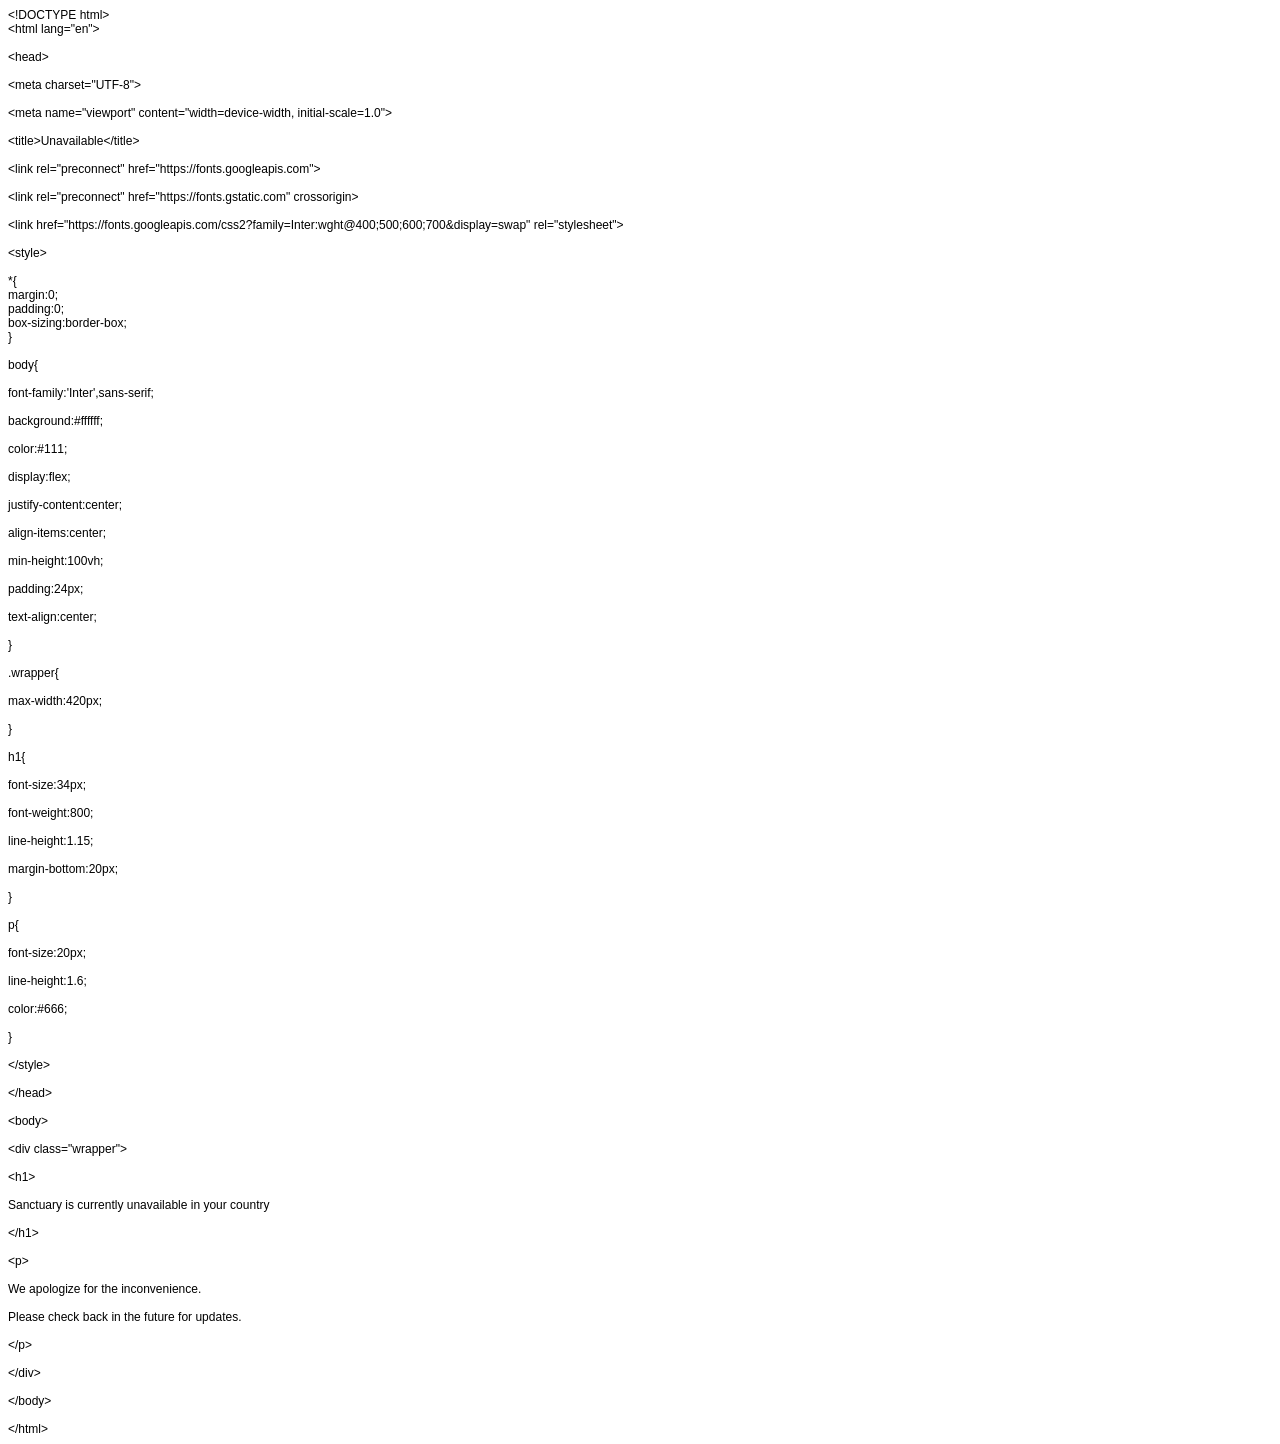
==== unsupported.html @ 87b016fb "Initial commit" ====
<!DOCTYPE html PUBLIC "-//W3C//DTD HTML 4.01//EN" "http://www.w3.org/TR/html4/strict.dtd">
<html>
<head>
  <meta http-equiv="Content-Type" content="text/html; charset=utf-8">
  <meta http-equiv="Content-Style-Type" content="text/css">
  <title></title>
  <meta name="Generator" content="Cocoa HTML Writer">
  <meta name="CocoaVersion" content="2575.2">
  <style type="text/css">
    p.p1 {margin: 0.0px 0.0px 0.0px 0.0px; font: 12.0px Helvetica}
    p.p2 {margin: 0.0px 0.0px 0.0px 0.0px; font: 12.0px Helvetica; min-height: 14.0px}
  </style>
</head>
<body>
<p class="p1">&lt;!DOCTYPE html&gt;</p>
<p class="p1">&lt;html lang="en"&gt;</p>
<p class="p2"><br></p>
<p class="p1">&lt;head&gt;</p>
<p class="p2"><br></p>
<p class="p1">&lt;meta charset="UTF-8"&gt;</p>
<p class="p2"><br></p>
<p class="p1">&lt;meta name="viewport" content="width=device-width, initial-scale=1.0"&gt;</p>
<p class="p2"><br></p>
<p class="p1">&lt;title&gt;Unavailable&lt;/title&gt;</p>
<p class="p2"><br></p>
<p class="p1">&lt;link rel="preconnect" href="https://fonts.googleapis.com"&gt;</p>
<p class="p2"><br></p>
<p class="p1">&lt;link rel="preconnect" href="https://fonts.gstatic.com" crossorigin&gt;</p>
<p class="p2"><br></p>
<p class="p1">&lt;link href="https://fonts.googleapis.com/css2?family=Inter:wght@400;500;600;700&amp;display=swap" rel="stylesheet"&gt;</p>
<p class="p2"><br></p>
<p class="p1">&lt;style&gt;</p>
<p class="p2"><br></p>
<p class="p1">*{</p>
<p class="p1">margin:0;</p>
<p class="p1">padding:0;</p>
<p class="p1">box-sizing:border-box;</p>
<p class="p1">}</p>
<p class="p2"><br></p>
<p class="p1">body{</p>
<p class="p2"><br></p>
<p class="p1">font-family:'Inter',sans-serif;</p>
<p class="p2"><br></p>
<p class="p1">background:#ffffff;</p>
<p class="p2"><br></p>
<p class="p1">color:#111;</p>
<p class="p2"><br></p>
<p class="p1">display:flex;</p>
<p class="p2"><br></p>
<p class="p1">justify-content:center;</p>
<p class="p2"><br></p>
<p class="p1">align-items:center;</p>
<p class="p2"><br></p>
<p class="p1">min-height:100vh;</p>
<p class="p2"><br></p>
<p class="p1">padding:24px;</p>
<p class="p2"><br></p>
<p class="p1">text-align:center;</p>
<p class="p2"><br></p>
<p class="p1">}</p>
<p class="p2"><br></p>
<p class="p1">.wrapper{</p>
<p class="p2"><br></p>
<p class="p1">max-width:420px;</p>
<p class="p2"><br></p>
<p class="p1">}</p>
<p class="p2"><br></p>
<p class="p1">h1{</p>
<p class="p2"><br></p>
<p class="p1">font-size:34px;</p>
<p class="p2"><br></p>
<p class="p1">font-weight:800;</p>
<p class="p2"><br></p>
<p class="p1">line-height:1.15;</p>
<p class="p2"><br></p>
<p class="p1">margin-bottom:20px;</p>
<p class="p2"><br></p>
<p class="p1">}</p>
<p class="p2"><br></p>
<p class="p1">p{</p>
<p class="p2"><br></p>
<p class="p1">font-size:20px;</p>
<p class="p2"><br></p>
<p class="p1">line-height:1.6;</p>
<p class="p2"><br></p>
<p class="p1">color:#666;</p>
<p class="p2"><br></p>
<p class="p1">}</p>
<p class="p2"><br></p>
<p class="p1">&lt;/style&gt;</p>
<p class="p2"><br></p>
<p class="p1">&lt;/head&gt;</p>
<p class="p2"><br></p>
<p class="p1">&lt;body&gt;</p>
<p class="p2"><br></p>
<p class="p1">&lt;div class="wrapper"&gt;</p>
<p class="p2"><br></p>
<p class="p1">&lt;h1&gt;</p>
<p class="p2"><br></p>
<p class="p1">Sanctuary is currently unavailable in your country</p>
<p class="p2"><br></p>
<p class="p1">&lt;/h1&gt;</p>
<p class="p2"><br></p>
<p class="p1">&lt;p&gt;</p>
<p class="p2"><br></p>
<p class="p1">We apologize for the inconvenience.</p>
<p class="p2"><br></p>
<p class="p1">Please check back in the future for updates.</p>
<p class="p2"><br></p>
<p class="p1">&lt;/p&gt;</p>
<p class="p2"><br></p>
<p class="p1">&lt;/div&gt;</p>
<p class="p2"><br></p>
<p class="p1">&lt;/body&gt;</p>
<p class="p2"><br></p>
<p class="p1">&lt;/html&gt;</p>
</body>
</html>
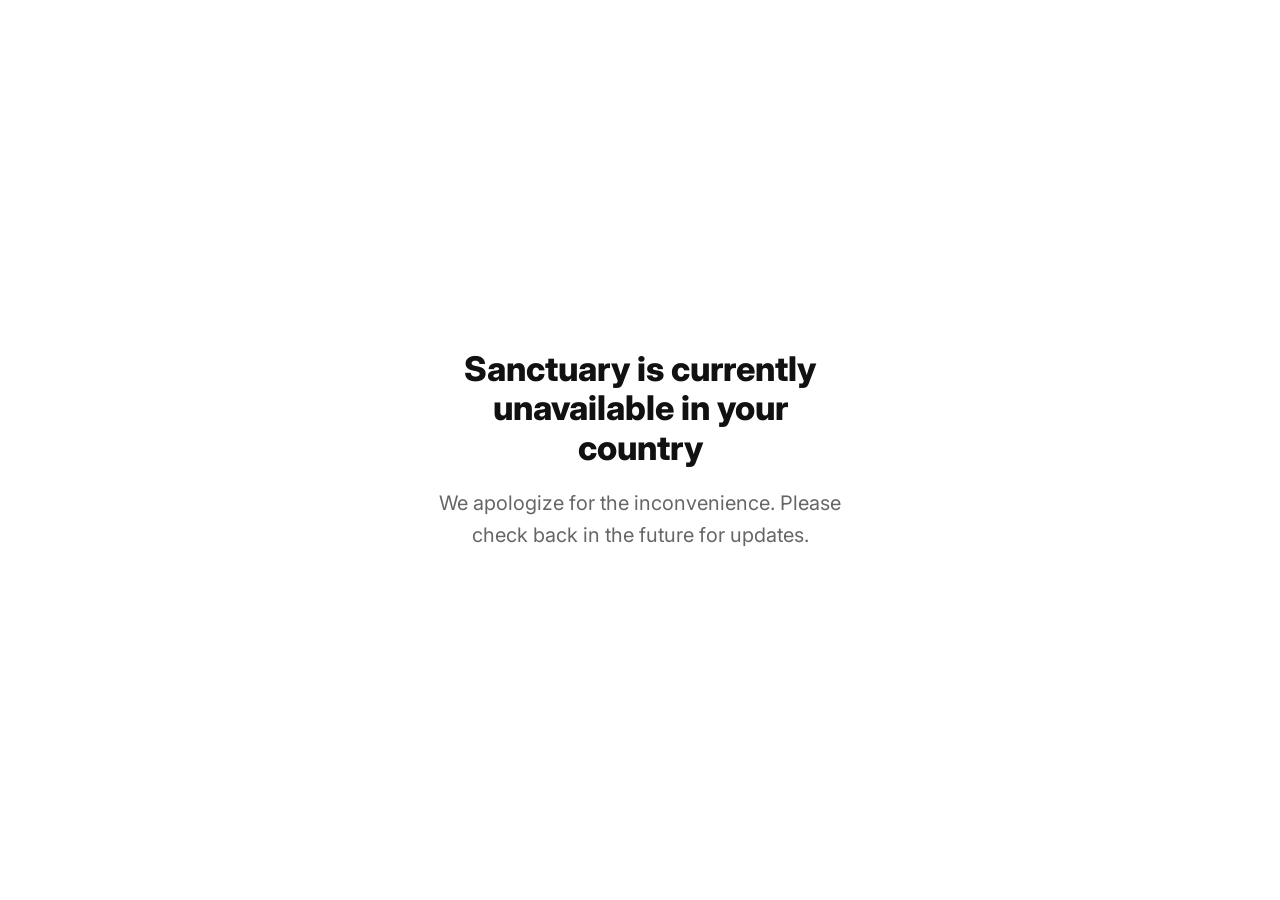
==== commit 4072792f: "Add files via upload New files created with Visual Studio Code" ====
--- a/unsupported.html
+++ b/unsupported.html
@@ -1,118 +1,102 @@
-<!DOCTYPE html PUBLIC "-//W3C//DTD HTML 4.01//EN" "http://www.w3.org/TR/html4/strict.dtd">
-<html>
+<!DOCTYPE html>
+<html lang="en">
+
 <head>
-  <meta http-equiv="Content-Type" content="text/html; charset=utf-8">
-  <meta http-equiv="Content-Style-Type" content="text/css">
-  <title></title>
-  <meta name="Generator" content="Cocoa HTML Writer">
-  <meta name="CocoaVersion" content="2575.2">
-  <style type="text/css">
-    p.p1 {margin: 0.0px 0.0px 0.0px 0.0px; font: 12.0px Helvetica}
-    p.p2 {margin: 0.0px 0.0px 0.0px 0.0px; font: 12.0px Helvetica; min-height: 14.0px}
-  </style>
+
+<meta charset="UTF-8">
+
+<meta name="viewport" content="width=device-width, initial-scale=1.0">
+
+<title>Unavailable</title>
+
+<link rel="preconnect" href="https://fonts.googleapis.com">
+
+<link rel="preconnect" href="https://fonts.gstatic.com" crossorigin>
+
+<link href="https://fonts.googleapis.com/css2?family=Inter:wght@400;500;600;700&display=swap" rel="stylesheet">
+
+<style>
+
+*{
+margin:0;
+padding:0;
+box-sizing:border-box;
+}
+
+body{
+
+font-family:'Inter',sans-serif;
+
+background:#ffffff;
+
+color:#111;
+
+display:flex;
+
+justify-content:center;
+
+align-items:center;
+
+min-height:100vh;
+
+padding:24px;
+
+text-align:center;
+
+}
+
+.wrapper{
+
+max-width:420px;
+
+}
+
+h1{
+
+font-size:34px;
+
+font-weight:800;
+
+line-height:1.15;
+
+margin-bottom:20px;
+
+}
+
+p{
+
+font-size:20px;
+
+line-height:1.6;
+
+color:#666;
+
+}
+
+</style>
+
 </head>
+
 <body>
-<p class="p1">&lt;!DOCTYPE html&gt;</p>
-<p class="p1">&lt;html lang="en"&gt;</p>
-<p class="p2"><br></p>
-<p class="p1">&lt;head&gt;</p>
-<p class="p2"><br></p>
-<p class="p1">&lt;meta charset="UTF-8"&gt;</p>
-<p class="p2"><br></p>
-<p class="p1">&lt;meta name="viewport" content="width=device-width, initial-scale=1.0"&gt;</p>
-<p class="p2"><br></p>
-<p class="p1">&lt;title&gt;Unavailable&lt;/title&gt;</p>
-<p class="p2"><br></p>
-<p class="p1">&lt;link rel="preconnect" href="https://fonts.googleapis.com"&gt;</p>
-<p class="p2"><br></p>
-<p class="p1">&lt;link rel="preconnect" href="https://fonts.gstatic.com" crossorigin&gt;</p>
-<p class="p2"><br></p>
-<p class="p1">&lt;link href="https://fonts.googleapis.com/css2?family=Inter:wght@400;500;600;700&amp;display=swap" rel="stylesheet"&gt;</p>
-<p class="p2"><br></p>
-<p class="p1">&lt;style&gt;</p>
-<p class="p2"><br></p>
-<p class="p1">*{</p>
-<p class="p1">margin:0;</p>
-<p class="p1">padding:0;</p>
-<p class="p1">box-sizing:border-box;</p>
-<p class="p1">}</p>
-<p class="p2"><br></p>
-<p class="p1">body{</p>
-<p class="p2"><br></p>
-<p class="p1">font-family:'Inter',sans-serif;</p>
-<p class="p2"><br></p>
-<p class="p1">background:#ffffff;</p>
-<p class="p2"><br></p>
-<p class="p1">color:#111;</p>
-<p class="p2"><br></p>
-<p class="p1">display:flex;</p>
-<p class="p2"><br></p>
-<p class="p1">justify-content:center;</p>
-<p class="p2"><br></p>
-<p class="p1">align-items:center;</p>
-<p class="p2"><br></p>
-<p class="p1">min-height:100vh;</p>
-<p class="p2"><br></p>
-<p class="p1">padding:24px;</p>
-<p class="p2"><br></p>
-<p class="p1">text-align:center;</p>
-<p class="p2"><br></p>
-<p class="p1">}</p>
-<p class="p2"><br></p>
-<p class="p1">.wrapper{</p>
-<p class="p2"><br></p>
-<p class="p1">max-width:420px;</p>
-<p class="p2"><br></p>
-<p class="p1">}</p>
-<p class="p2"><br></p>
-<p class="p1">h1{</p>
-<p class="p2"><br></p>
-<p class="p1">font-size:34px;</p>
-<p class="p2"><br></p>
-<p class="p1">font-weight:800;</p>
-<p class="p2"><br></p>
-<p class="p1">line-height:1.15;</p>
-<p class="p2"><br></p>
-<p class="p1">margin-bottom:20px;</p>
-<p class="p2"><br></p>
-<p class="p1">}</p>
-<p class="p2"><br></p>
-<p class="p1">p{</p>
-<p class="p2"><br></p>
-<p class="p1">font-size:20px;</p>
-<p class="p2"><br></p>
-<p class="p1">line-height:1.6;</p>
-<p class="p2"><br></p>
-<p class="p1">color:#666;</p>
-<p class="p2"><br></p>
-<p class="p1">}</p>
-<p class="p2"><br></p>
-<p class="p1">&lt;/style&gt;</p>
-<p class="p2"><br></p>
-<p class="p1">&lt;/head&gt;</p>
-<p class="p2"><br></p>
-<p class="p1">&lt;body&gt;</p>
-<p class="p2"><br></p>
-<p class="p1">&lt;div class="wrapper"&gt;</p>
-<p class="p2"><br></p>
-<p class="p1">&lt;h1&gt;</p>
-<p class="p2"><br></p>
-<p class="p1">Sanctuary is currently unavailable in your country</p>
-<p class="p2"><br></p>
-<p class="p1">&lt;/h1&gt;</p>
-<p class="p2"><br></p>
-<p class="p1">&lt;p&gt;</p>
-<p class="p2"><br></p>
-<p class="p1">We apologize for the inconvenience.</p>
-<p class="p2"><br></p>
-<p class="p1">Please check back in the future for updates.</p>
-<p class="p2"><br></p>
-<p class="p1">&lt;/p&gt;</p>
-<p class="p2"><br></p>
-<p class="p1">&lt;/div&gt;</p>
-<p class="p2"><br></p>
-<p class="p1">&lt;/body&gt;</p>
-<p class="p2"><br></p>
-<p class="p1">&lt;/html&gt;</p>
+
+<div class="wrapper">
+
+<h1>
+
+Sanctuary is currently unavailable in your country
+
+</h1>
+
+<p>
+
+We apologize for the inconvenience.
+
+Please check back in the future for updates.
+
+</p>
+
+</div>
+
 </body>
+
 </html>
